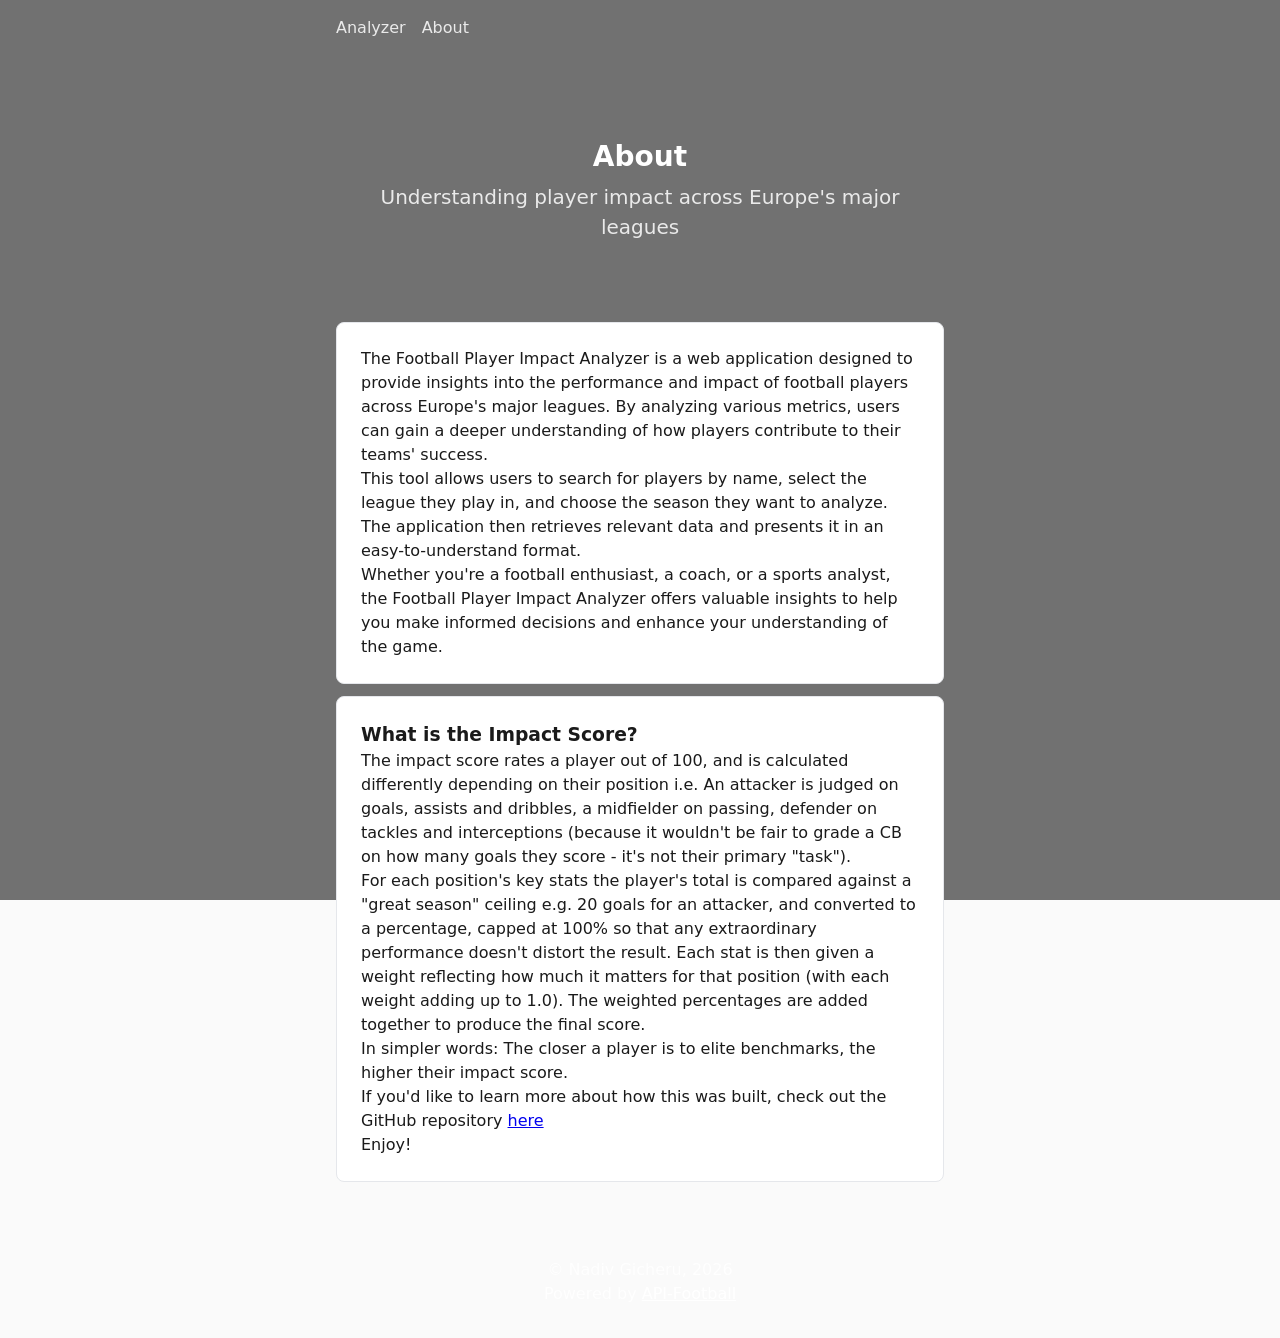
==== about.html @ 11e4e5fb "Added feature that handles edge case of players with identical last names. Also forgot to commit abo" ====
<!doctype html>
<html lang="en">
  <head>
    <meta charset="UTF-8" />
    <meta name="viewport" content="width=device-width, initial-scale=1.0" />
    <title>About</title>
    <link rel="stylesheet" href="style.css" />
  </head>
  <body>
    <nav class="navigation">
      <a href="index.html">Analyzer</a>
      <a href="about.html">About</a>
    </nav>
    <main>
      <section id="title-banner">
        <h1>About</h1>
        <h2>Understanding player impact across Europe's major leagues</h2>
      </section>

      <section id="aboutContent">
        <p>
          The Football Player Impact Analyzer is a web application designed to
          provide insights into the performance and impact of football players
          across Europe's major leagues. By analyzing various metrics, users can
          gain a deeper understanding of how players contribute to their teams'
          success.
        </p>

        <p>
          This tool allows users to search for players by name, select the
          league they play in, and choose the season they want to analyze. The
          application then retrieves relevant data and presents it in an
          easy-to-understand format.
        </p>

        <p>
          Whether you're a football enthusiast, a coach, or a sports analyst,
          the Football Player Impact Analyzer offers valuable insights to help
          you make informed decisions and enhance your understanding of the
          game.
        </p>
      </section>
      <section id="explainImpactScore">
        <h3>What is the Impact Score?</h3>

        <p>
          The impact score rates a player out of 100, and is calculated
          differently depending on their position i.e. An attacker is judged on
          goals, assists and dribbles, a midfielder on passing, defender on
          tackles and interceptions (because it wouldn't be fair to grade a CB
          on how many goals they score - it's not their primary "task").
        </p>

        <p>
          For each position's key stats the player's total is compared against a
          "great season" ceiling e.g. 20 goals for an attacker, and converted to
          a percentage, capped at 100% so that any extraordinary performance
          doesn't distort the result. Each stat is then given a weight
          reflecting how much it matters for that position (with each weight
          adding up to 1.0). The weighted percentages are added together to
          produce the final score.
        </p>

        <p>
          In simpler words: The closer a player is to elite benchmarks, the
          higher their impact score.
        </p>

        <p>
          If you'd like to learn more about how this was built, check out the
          GitHub repository
          <a href="https://github.com/ngicheru-netizen/player-impact-app"
            >here</a
          >
        </p>

        <p>Enjoy!</p>
      </section>
    </main>
    <footer>
      <p>&copy; Nadiv Gicheru, 2026</p>
      <p>
        Powered by
        <a href="https://www.api-football.com/documentation-v3">API-Football</a>
      </p>
    </footer>
  </body>
</html>
---- style.css ----
/* navigation */
.navigation {
  display: flex;
  gap: var(--space);
  max-width: var(--maxw);
  margin: 0 auto;
  padding: var(--space);
}

.navigation a {
  color: rgba(255, 255, 255, 0.85);
  text-decoration: none;
  font-weight: 500;
}

.navigation a:hover {
  color: #fff;
}
/* Main page and all */
:root {
  --bg: #fafafa;
  --surface: #ffffff;
  --text: #1a1a1a;
  --muted: #6b7280;
  --border: #e5e7eb;
  --accent: #2563eb;
  --radius: 8px;
  --space: 1rem;
  --maxw: 640px;
}

* {
  box-sizing: border-box;
  margin: 0;
}

body {
  font-family:
    system-ui,
    -apple-system,
    BlinkMacSystemFont,
    "Segoe UI",
    Roboto,
    Oxygen,
    Ubuntu,
    Cantarell,
    "Open Sans",
    "Helvetica Neue",
    sans-serif;
  color: var(--text);
  line-height: 1.5;
  background-color: var(--bg);
  background-image:
    linear-gradient(rgba(0, 0, 0, 0.55), rgba(0, 0, 0, 0.55)),
    url("assets/football-stadium.jpg");
  background-size: cover;
  background-position: center;
  background-attachment: fixed;
}

main {
  max-width: var(--maxw);
  margin: 0 auto;
  padding: calc(var(--space) * 2) var(--space);
}

h1 {
  font-size: 1.75rem;
  font-weight: 600;
}

#title-banner {
  color: #fff;
  text-align: center;
  padding: calc(var(--space) * 3) var(--space);
}

#title-banner h1 {
  color: #fff;
}

#title-banner h2 {
  font-size: 1.25rem;
  font-weight: 400;
  margin-top: 0.25rem;
  color: rgba(255, 255, 255, 0.85);
}

section {
  margin-bottom: calc(var(--space) * 2);
}

/* content sits on cards so it stays readable over the background photo */
#playerSearch,
#comparisonSection,
#aboutContent,
#explainImpactScore {
  background: var(--surface);
  border: 1px solid var(--border);
  border-radius: var(--radius);
  padding: calc(var(--space) * 1.5);
  margin-bottom: 0.75rem;
}

form {
  display: flex;
  flex-direction: column;
  gap: var(--space);
}

label {
  font-size: 0.875rem;
  font-weight: 500;
  color: var(--muted);
  margin-bottom: -0.5rem;
}

input[type="text"],
select {
  width: 100%;
  padding: 0.6rem 0.75rem;
  font: inherit;
  color: var(--text);
  background: var(--surface);
  border: 1px solid var(--border);
  border-radius: var(--radius);
}

input:focus,
select:focus,
button:focus-visible {
  outline: 2px solid var(--accent);
  outline-offset: 2px;
}

button {
  padding: 0.6rem 1.25rem;
  font: inherit;
  font-weight: 500;
  color: #fff;
  background: var(--accent);
  border: none;
  border-radius: var(--radius);
  cursor: pointer;
  align-self: flex-start;
}

button:hover {
  opacity: 0.9;
}

.checkbox-row {
  display: flex;
  align-items: center;
  gap: 0.5rem;
}

#statusMessage {
  color: var(--muted);
  font-size: 0.9rem;
}

hr {
  border: none;
  border-top: 1px solid var(--border);
  margin: var(--space) 0;
}

.div-track {
  background-color: var(--border);
  height: 14px;
  border-radius: 999px;
  margin: 0.5rem 0 1rem;
  overflow: hidden;
  width: 100%;
}

.div-fill {
  height: 100%;
  transition: width 0.4s;
}

footer {
  text-align: center;
  padding: 2rem;
  color: rgba(255, 255, 255, 0.85);
}

footer a {
  color: #fff;
}
/* Results */
#resultsContainer p,
#comparisonResultsContainer p {
  margin-bottom: 0.35rem;
}

#resultsContainer,
#comparisonResultsContainer {
  background: var(--surface);
  border: 1px solid var(--border);
  border-radius: var(--radius);
  padding: var(--space);
}

#resultsContainer h2,
#comparisonResultsContainer h2 {
  font-size: 1.25rem;
  font-weight: 600;
  margin-bottom: 0.75rem;
}

#resultsContainer strong,
#comparisonResultsContainer strong {
  font-size: 1.05rem;
}

.breakdown-label {
  color: var(--muted);
  font-size: 0.85rem;
  margin-top: 0.25rem;
}

.player-header {
  display: flex;
  align-items: center;
  gap: var(--space);
  margin-bottom: var(--space);
}

.player-photo {
  width: 72px;
  height: 72px;
  border-radius: 50%;
  object-fit: cover;
  flex-shrink: 0;
}

.player-header h2 {
  margin-bottom: 0.25rem;
}

.player-header p {
  margin-bottom: 0.15rem;
}

/* edge cases */

.picker-label {
  color: var(--muted);
  font-size: 0.9 rem;
  margin-bottom: 0.5rem;
}

.picker-item {
  background: var(--surface);
  color: var(--text);
  border: 1px solid var(--border);
  align-self: stretch;
  display: flex;
  align-items: center;
  gap: 0.75rem;
  width: 100%;
  text-align: left;
  padding: 0.6rem 0.75rem;
  margin-bottom: 0.5rem;
}

.pick-item:hover {
  border-color: var(--accent);
  background: var(--bg);
}

.picker-item img {
  width: 40px;
  height: 40px;
  border-radius: 50%;
  object-fit: cover;
  flex-shrink: 0;
}

.picker-item small {
  color: var(--muted);
  margin-left: auto;
}
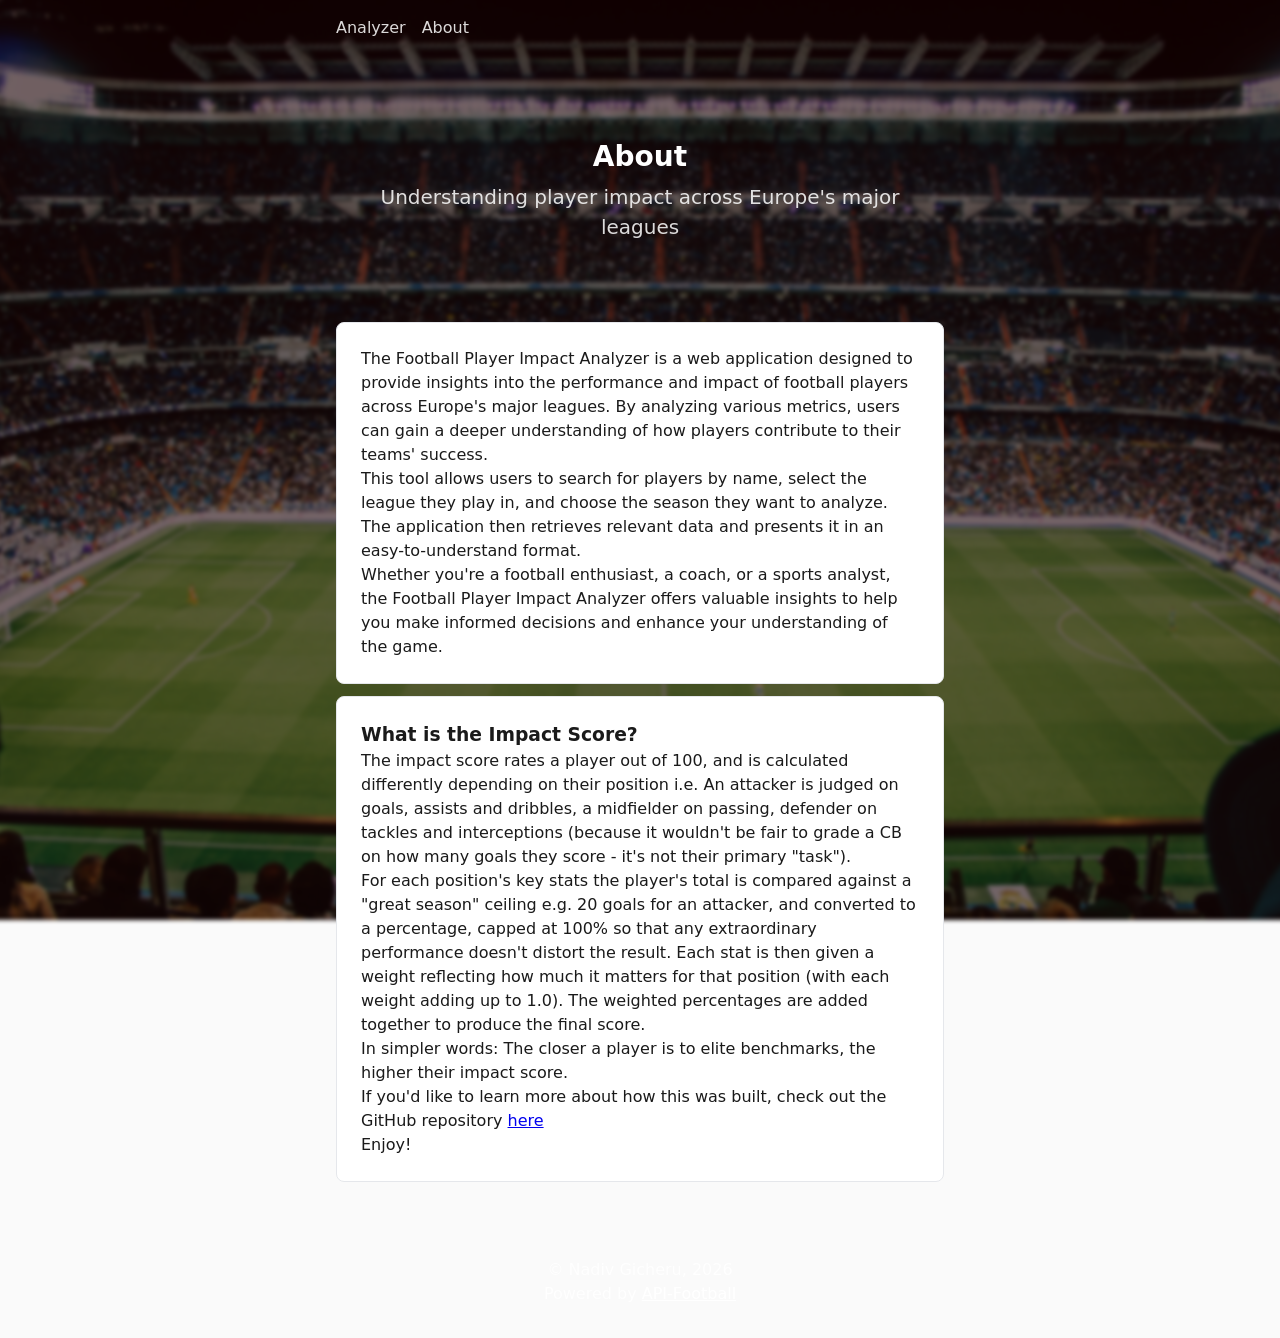
==== commit 3bf2c875: "added favicon" ====
--- a/about.html
+++ b/about.html
@@ -5,6 +5,7 @@
     <meta name="viewport" content="width=device-width, initial-scale=1.0" />
     <title>About</title>
     <link rel="stylesheet" href="style.css" />
+    <link rel="icon" type="image/x-icon" href="./assets/favicon-32x32.png" />
   </head>
   <body>
     <nav class="navigation">
--- a/style.css
+++ b/style.css
@@ -50,12 +50,20 @@
   color: var(--text);
   line-height: 1.5;
   background-color: var(--bg);
+}
+
+/* Background photo */
+body::before {
+  content: "";
+  position: fixed;
+  inset: -20px;
+  z-index: -1; /* sit behind everything */
   background-image:
-    linear-gradient(rgba(0, 0, 0, 0.55), rgba(0, 0, 0, 0.55)),
+    linear-gradient(rgba(26, 0, 0, 0.6), rgba(24, 6, 6, 0.6)),
     url("assets/football-stadium.jpg");
   background-size: cover;
   background-position: center;
-  background-attachment: fixed;
+  filter: blur(2px);
 }
 
 main {
@@ -146,7 +154,7 @@
 }
 
 button:hover {
-  opacity: 0.9;
+  opacity: 0.9rem;
 }
 
 .checkbox-row {
@@ -244,6 +252,31 @@
   margin-bottom: 0.15rem;
 }
 
+/* side-by-side results when comparing players */
+
+.results-grid {
+  display: flex;
+  gap: var(--space);
+  flex-wrap: wrap;
+}
+.results-grid > section {
+  flex: 1 1 260px;
+}
+
+.search-grid {
+  display: flex;
+  gap: var(--space);
+  flex-wrap: wrap;
+  align-items: flex-start;
+}
+.search-grid > section {
+  flex: 1 1 260px;
+}
+
+main.comparing {
+  max-width: 1100px;
+}
+
 /* edge cases */
 
 .picker-label {
@@ -266,7 +299,7 @@
   margin-bottom: 0.5rem;
 }
 
-.pick-item:hover {
+.picker-item:hover {
   border-color: var(--accent);
   background: var(--bg);
 }
@@ -283,3 +316,16 @@
   color: var(--muted);
   margin-left: auto;
 }
+
+/* API limit counter */
+#limitCounter {
+  position: fixed;
+  top: var(--space);
+  right: var(--space);
+  background-color: var(--surface);
+  border: 1px solid var(--border);
+  border-radius: var(--radius);
+  padding: 0.3rem 0.6rem;
+  font-size: 0.8rem;
+  z-index: 10;
+}
